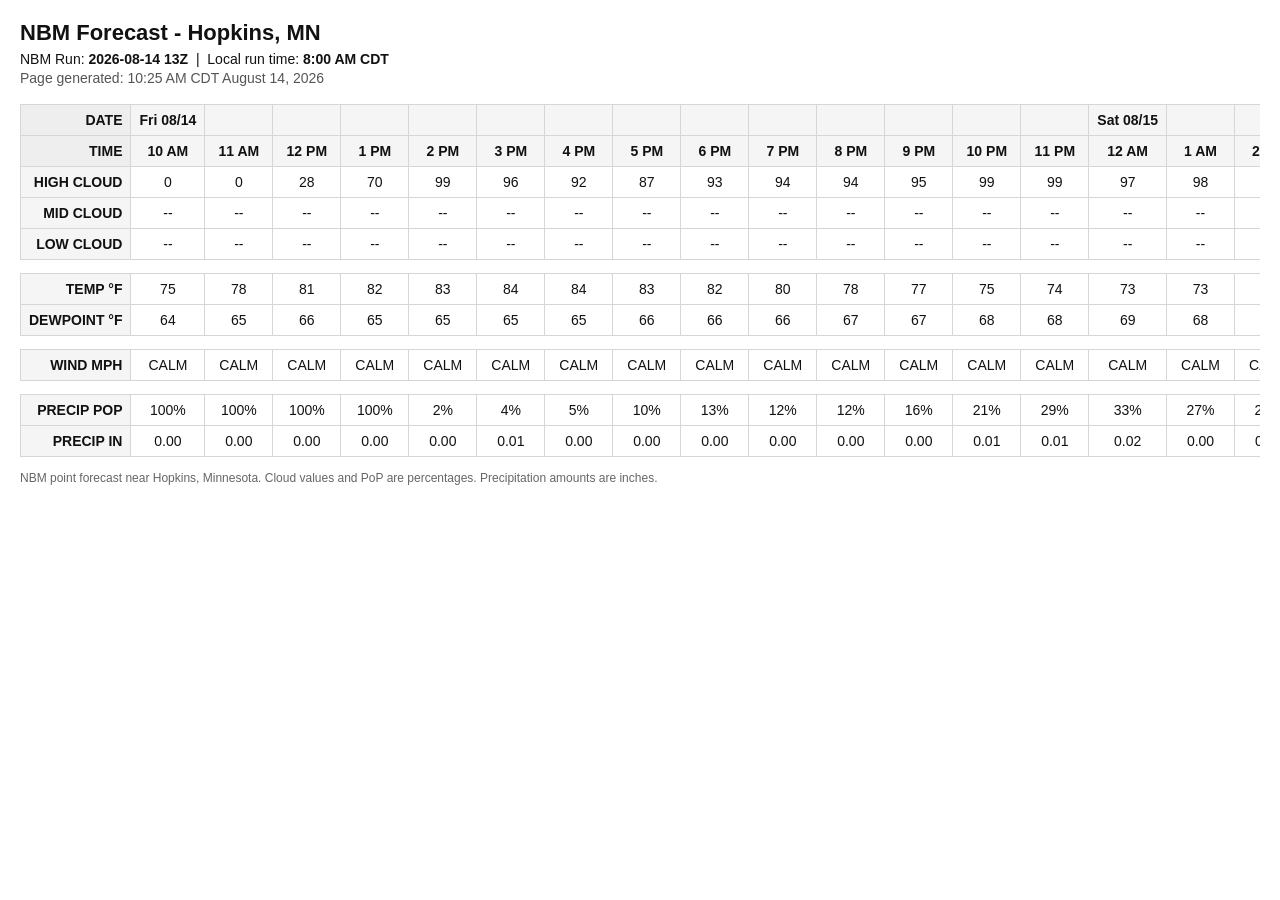
==== nbm.html @ c84f1cf1 "Update NBM 2026-08-14 13Z" ====
<!DOCTYPE html>
<html lang="en">

<head>

<meta charset="UTF-8">

<meta
    name="viewport"
    content="width=device-width, initial-scale=1.0"
>

<title>NBM Forecast - Hopkins MN</title>

<style>

* {
    box-sizing: border-box;
}

body {
    margin: 0;
    padding: 20px;

    background: #ffffff;
    color: #111111;

    font-family:
        Arial,
        Helvetica,
        sans-serif;

    font-size: 14px;
}

h1 {
    margin: 0 0 5px 0;
    font-size: 22px;
}

.subtitle {
    margin-bottom: 3px;
}

.updated {
    margin-bottom: 18px;
    color: #555555;
}

.table-wrap {
    width: 100%;
    overflow-x: auto;
    -webkit-overflow-scrolling: touch;
}

table {
    border-collapse: collapse;
    white-space: nowrap;
    font-size: 14px;
}

th,
td {
    min-width: 68px;
    height: 31px;

    padding: 5px 8px;

    text-align: center;
    vertical-align: middle;

    border: 1px solid #d6d6d6;
}

th {
    position: sticky;
    left: 0;

    min-width: 110px;

    text-align: right;

    background: #f5f5f5;

    font-weight: 600;

    z-index: 2;
}

.header-label {
    background: #eeeeee;
}

.date-cell {
    font-weight: 600;
    background: #f5f5f5;
}

.time-cell {
    font-weight: 600;
    background: #f5f5f5;
}

.spacer td,
.spacer th {
    height: 14px;

    padding: 0;

    border-left: none;
    border-right: none;
    border-top: none;
    border-bottom: none;

    background: white;
}

.units {
    color: #666666;
    font-size: 12px;
}

.note {
    margin-top: 14px;

    color: #666666;
    font-size: 12px;
}

</style>

</head>

<body>

<h1>NBM Forecast - Hopkins, MN</h1>

<div class="subtitle">
    NBM Run:
    <strong>
        2026-08-14 13Z
    </strong>
    &nbsp;|&nbsp;
    Local run time:
    <strong>
        8:00 AM CDT
    </strong>
</div>

<div class="updated">
    Page generated:
    10:25 AM CDT August 14, 2026
</div>

<div class="table-wrap">

<table>

<tr>
    <th class="header-label">DATE</th>
    <td class="date-cell">Fri 08/14</td><td class="date-cell"></td><td class="date-cell"></td><td class="date-cell"></td><td class="date-cell"></td><td class="date-cell"></td><td class="date-cell"></td><td class="date-cell"></td><td class="date-cell"></td><td class="date-cell"></td><td class="date-cell"></td><td class="date-cell"></td><td class="date-cell"></td><td class="date-cell"></td><td class="date-cell">Sat 08/15</td><td class="date-cell"></td><td class="date-cell"></td>
</tr>

<tr>
    <th class="header-label">TIME</th>
    <td class="time-cell">10 AM</td><td class="time-cell">11 AM</td><td class="time-cell">12 PM</td><td class="time-cell">1 PM</td><td class="time-cell">2 PM</td><td class="time-cell">3 PM</td><td class="time-cell">4 PM</td><td class="time-cell">5 PM</td><td class="time-cell">6 PM</td><td class="time-cell">7 PM</td><td class="time-cell">8 PM</td><td class="time-cell">9 PM</td><td class="time-cell">10 PM</td><td class="time-cell">11 PM</td><td class="time-cell">12 AM</td><td class="time-cell">1 AM</td><td class="time-cell">2 AM</td>
</tr>


        <tr class="">
            <th>HIGH CLOUD</th>
            <td class="">0</td><td class="">0</td><td class="">28</td><td class="">70</td><td class="">99</td><td class="">96</td><td class="">92</td><td class="">87</td><td class="">93</td><td class="">94</td><td class="">94</td><td class="">95</td><td class="">99</td><td class="">99</td><td class="">97</td><td class="">98</td><td class="">81</td>
        </tr>
        

        <tr class="">
            <th>MID CLOUD</th>
            <td class="">--</td><td class="">--</td><td class="">--</td><td class="">--</td><td class="">--</td><td class="">--</td><td class="">--</td><td class="">--</td><td class="">--</td><td class="">--</td><td class="">--</td><td class="">--</td><td class="">--</td><td class="">--</td><td class="">--</td><td class="">--</td><td class="">--</td>
        </tr>
        

        <tr class="">
            <th>LOW CLOUD</th>
            <td class="">--</td><td class="">--</td><td class="">--</td><td class="">--</td><td class="">--</td><td class="">--</td><td class="">--</td><td class="">--</td><td class="">--</td><td class="">--</td><td class="">--</td><td class="">--</td><td class="">--</td><td class="">--</td><td class="">--</td><td class="">--</td><td class="">--</td>
        </tr>
        

<tr class="spacer">
    <th></th>
    <td></td><td></td><td></td><td></td><td></td><td></td><td></td><td></td><td></td><td></td><td></td><td></td><td></td><td></td><td></td><td></td><td></td>
</tr>


        <tr class="">
            <th>TEMP °F</th>
            <td class="">75</td><td class="">78</td><td class="">81</td><td class="">82</td><td class="">83</td><td class="">84</td><td class="">84</td><td class="">83</td><td class="">82</td><td class="">80</td><td class="">78</td><td class="">77</td><td class="">75</td><td class="">74</td><td class="">73</td><td class="">73</td><td class="">72</td>
        </tr>
        

        <tr class="">
            <th>DEWPOINT °F</th>
            <td class="">64</td><td class="">65</td><td class="">66</td><td class="">65</td><td class="">65</td><td class="">65</td><td class="">65</td><td class="">66</td><td class="">66</td><td class="">66</td><td class="">67</td><td class="">67</td><td class="">68</td><td class="">68</td><td class="">69</td><td class="">68</td><td class="">68</td>
        </tr>
        

<tr class="spacer">
    <th></th>
    <td></td><td></td><td></td><td></td><td></td><td></td><td></td><td></td><td></td><td></td><td></td><td></td><td></td><td></td><td></td><td></td><td></td>
</tr>


        <tr class="">
            <th>WIND MPH</th>
            <td class="">CALM</td><td class="">CALM</td><td class="">CALM</td><td class="">CALM</td><td class="">CALM</td><td class="">CALM</td><td class="">CALM</td><td class="">CALM</td><td class="">CALM</td><td class="">CALM</td><td class="">CALM</td><td class="">CALM</td><td class="">CALM</td><td class="">CALM</td><td class="">CALM</td><td class="">CALM</td><td class="">CALM</td>
        </tr>
        

<tr class="spacer">
    <th></th>
    <td></td><td></td><td></td><td></td><td></td><td></td><td></td><td></td><td></td><td></td><td></td><td></td><td></td><td></td><td></td><td></td><td></td>
</tr>


        <tr class="">
            <th>PRECIP POP</th>
            <td class="">100%</td><td class="">100%</td><td class="">100%</td><td class="">100%</td><td class="">2%</td><td class="">4%</td><td class="">5%</td><td class="">10%</td><td class="">13%</td><td class="">12%</td><td class="">12%</td><td class="">16%</td><td class="">21%</td><td class="">29%</td><td class="">33%</td><td class="">27%</td><td class="">24%</td>
        </tr>
        

        <tr class="">
            <th>PRECIP IN</th>
            <td class="">0.00</td><td class="">0.00</td><td class="">0.00</td><td class="">0.00</td><td class="">0.00</td><td class="">0.01</td><td class="">0.00</td><td class="">0.00</td><td class="">0.00</td><td class="">0.00</td><td class="">0.00</td><td class="">0.00</td><td class="">0.01</td><td class="">0.01</td><td class="">0.02</td><td class="">0.00</td><td class="">0.00</td>
        </tr>
        

</table>

</div>

<div class="note">
    NBM point forecast near Hopkins, Minnesota.
    Cloud values and PoP are percentages.
    Precipitation amounts are inches.
</div>

</body>

</html>
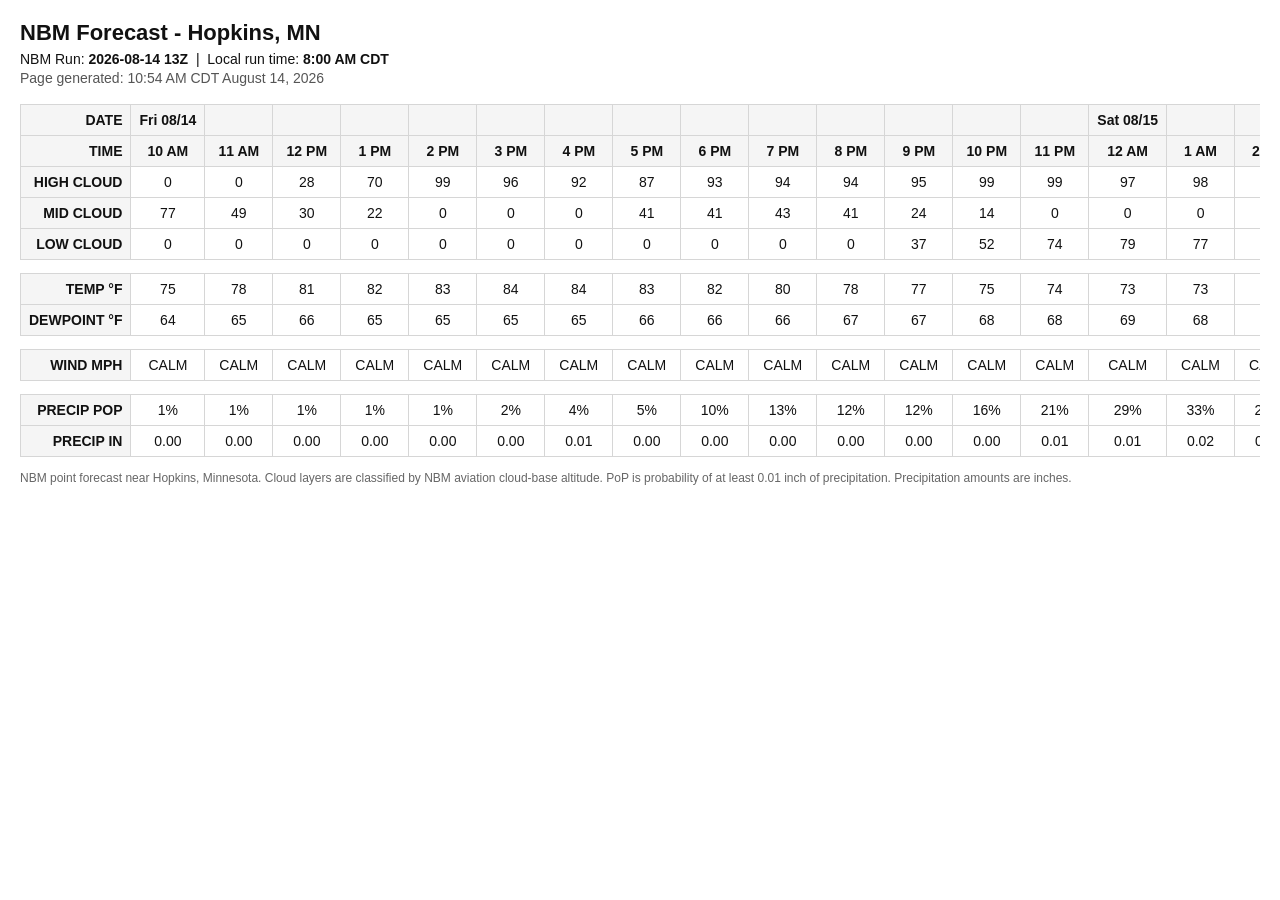
==== commit f128b990: "Update NBM 2026-08-14 13Z" ====
--- a/nbm.html
+++ b/nbm.html
@@ -1,4 +1,5 @@
 <!DOCTYPE html>
+
 <html lang="en">
 
 <head>
@@ -10,7 +11,9 @@
     content="width=device-width, initial-scale=1.0"
 >
 
-<title>NBM Forecast - Hopkins MN</title>
+<title>
+NBM Forecast - Hopkins MN
+</title>
 
 <style>
 
@@ -34,7 +37,12 @@
 }
 
 h1 {
-    margin: 0 0 5px 0;
+    margin:
+        0
+        0
+        5px
+        0;
+
     font-size: 22px;
 }
 
@@ -50,55 +58,62 @@
 .table-wrap {
     width: 100%;
     overflow-x: auto;
-    -webkit-overflow-scrolling: touch;
+
+    -webkit-overflow-scrolling:
+        touch;
 }
 
 table {
     border-collapse: collapse;
+
     white-space: nowrap;
+
     font-size: 14px;
 }
 
 th,
 td {
     min-width: 68px;
+
     height: 31px;
 
-    padding: 5px 8px;
+    padding:
+        5px
+        8px;
 
     text-align: center;
-    vertical-align: middle;
-
-    border: 1px solid #d6d6d6;
+
+    vertical-align:
+        middle;
+
+    border:
+        1px solid
+        #d6d6d6;
 }
 
 th {
     position: sticky;
+
     left: 0;
 
     min-width: 110px;
 
     text-align: right;
 
-    background: #f5f5f5;
+    background:
+        #f5f5f5;
 
     font-weight: 600;
 
     z-index: 2;
 }
 
-.header-label {
-    background: #eeeeee;
-}
-
-.date-cell {
-    font-weight: 600;
-    background: #f5f5f5;
-}
-
+.date-cell,
 .time-cell {
     font-weight: 600;
-    background: #f5f5f5;
+
+    background:
+        #f5f5f5;
 }
 
 .spacer td,
@@ -107,23 +122,18 @@
 
     padding: 0;
 
-    border-left: none;
-    border-right: none;
-    border-top: none;
-    border-bottom: none;
-
-    background: white;
-}
-
-.units {
-    color: #666666;
-    font-size: 12px;
+    border: none;
+
+    background:
+        #ffffff;
 }
 
 .note {
     margin-top: 14px;
 
-    color: #666666;
+    color:
+        #666666;
+
     font-size: 12px;
 }
 
@@ -133,23 +143,34 @@
 
 <body>
 
-<h1>NBM Forecast - Hopkins, MN</h1>
+<h1>
+NBM Forecast - Hopkins, MN
+</h1>
 
 <div class="subtitle">
-    NBM Run:
-    <strong>
-        2026-08-14 13Z
-    </strong>
-    &nbsp;|&nbsp;
-    Local run time:
-    <strong>
-        8:00 AM CDT
-    </strong>
+
+NBM Run:
+
+<strong>
+2026-08-14 13Z
+</strong>
+
+&nbsp;|&nbsp;
+
+Local run time:
+
+<strong>
+8:00 AM CDT
+</strong>
+
 </div>
 
 <div class="updated">
-    Page generated:
-    10:25 AM CDT August 14, 2026
+
+Page generated:
+
+10:54 AM CDT August 14, 2026
+
 </div>
 
 <div class="table-wrap">
@@ -157,90 +178,118 @@
 <table>
 
 <tr>
-    <th class="header-label">DATE</th>
-    <td class="date-cell">Fri 08/14</td><td class="date-cell"></td><td class="date-cell"></td><td class="date-cell"></td><td class="date-cell"></td><td class="date-cell"></td><td class="date-cell"></td><td class="date-cell"></td><td class="date-cell"></td><td class="date-cell"></td><td class="date-cell"></td><td class="date-cell"></td><td class="date-cell"></td><td class="date-cell"></td><td class="date-cell">Sat 08/15</td><td class="date-cell"></td><td class="date-cell"></td>
-</tr>
-
-<tr>
-    <th class="header-label">TIME</th>
-    <td class="time-cell">10 AM</td><td class="time-cell">11 AM</td><td class="time-cell">12 PM</td><td class="time-cell">1 PM</td><td class="time-cell">2 PM</td><td class="time-cell">3 PM</td><td class="time-cell">4 PM</td><td class="time-cell">5 PM</td><td class="time-cell">6 PM</td><td class="time-cell">7 PM</td><td class="time-cell">8 PM</td><td class="time-cell">9 PM</td><td class="time-cell">10 PM</td><td class="time-cell">11 PM</td><td class="time-cell">12 AM</td><td class="time-cell">1 AM</td><td class="time-cell">2 AM</td>
-</tr>
-
-
-        <tr class="">
-            <th>HIGH CLOUD</th>
-            <td class="">0</td><td class="">0</td><td class="">28</td><td class="">70</td><td class="">99</td><td class="">96</td><td class="">92</td><td class="">87</td><td class="">93</td><td class="">94</td><td class="">94</td><td class="">95</td><td class="">99</td><td class="">99</td><td class="">97</td><td class="">98</td><td class="">81</td>
-        </tr>
-        
-
-        <tr class="">
-            <th>MID CLOUD</th>
-            <td class="">--</td><td class="">--</td><td class="">--</td><td class="">--</td><td class="">--</td><td class="">--</td><td class="">--</td><td class="">--</td><td class="">--</td><td class="">--</td><td class="">--</td><td class="">--</td><td class="">--</td><td class="">--</td><td class="">--</td><td class="">--</td><td class="">--</td>
-        </tr>
-        
-
-        <tr class="">
-            <th>LOW CLOUD</th>
-            <td class="">--</td><td class="">--</td><td class="">--</td><td class="">--</td><td class="">--</td><td class="">--</td><td class="">--</td><td class="">--</td><td class="">--</td><td class="">--</td><td class="">--</td><td class="">--</td><td class="">--</td><td class="">--</td><td class="">--</td><td class="">--</td><td class="">--</td>
-        </tr>
-        
+
+<th>
+DATE
+</th>
+
+<td class="date-cell">Fri 08/14</td><td class="date-cell"></td><td class="date-cell"></td><td class="date-cell"></td><td class="date-cell"></td><td class="date-cell"></td><td class="date-cell"></td><td class="date-cell"></td><td class="date-cell"></td><td class="date-cell"></td><td class="date-cell"></td><td class="date-cell"></td><td class="date-cell"></td><td class="date-cell"></td><td class="date-cell">Sat 08/15</td><td class="date-cell"></td><td class="date-cell"></td>
+
+</tr>
+
+<tr>
+
+<th>
+TIME
+</th>
+
+<td class="time-cell">10 AM</td><td class="time-cell">11 AM</td><td class="time-cell">12 PM</td><td class="time-cell">1 PM</td><td class="time-cell">2 PM</td><td class="time-cell">3 PM</td><td class="time-cell">4 PM</td><td class="time-cell">5 PM</td><td class="time-cell">6 PM</td><td class="time-cell">7 PM</td><td class="time-cell">8 PM</td><td class="time-cell">9 PM</td><td class="time-cell">10 PM</td><td class="time-cell">11 PM</td><td class="time-cell">12 AM</td><td class="time-cell">1 AM</td><td class="time-cell">2 AM</td>
+
+</tr>
+
+
+<tr>
+    <th>HIGH CLOUD</th>
+    <td class="">0</td><td class="">0</td><td class="">28</td><td class="">70</td><td class="">99</td><td class="">96</td><td class="">92</td><td class="">87</td><td class="">93</td><td class="">94</td><td class="">94</td><td class="">95</td><td class="">99</td><td class="">99</td><td class="">97</td><td class="">98</td><td class="">81</td>
+</tr>
+
+
+
+<tr>
+    <th>MID CLOUD</th>
+    <td class="">77</td><td class="">49</td><td class="">30</td><td class="">22</td><td class="">0</td><td class="">0</td><td class="">0</td><td class="">41</td><td class="">41</td><td class="">43</td><td class="">41</td><td class="">24</td><td class="">14</td><td class="">0</td><td class="">0</td><td class="">0</td><td class="">0</td>
+</tr>
+
+
+
+<tr>
+    <th>LOW CLOUD</th>
+    <td class="">0</td><td class="">0</td><td class="">0</td><td class="">0</td><td class="">0</td><td class="">0</td><td class="">0</td><td class="">0</td><td class="">0</td><td class="">0</td><td class="">0</td><td class="">37</td><td class="">52</td><td class="">74</td><td class="">79</td><td class="">77</td><td class="">97</td>
+</tr>
+
 
 <tr class="spacer">
-    <th></th>
-    <td></td><td></td><td></td><td></td><td></td><td></td><td></td><td></td><td></td><td></td><td></td><td></td><td></td><td></td><td></td><td></td><td></td>
-</tr>
-
-
-        <tr class="">
-            <th>TEMP °F</th>
-            <td class="">75</td><td class="">78</td><td class="">81</td><td class="">82</td><td class="">83</td><td class="">84</td><td class="">84</td><td class="">83</td><td class="">82</td><td class="">80</td><td class="">78</td><td class="">77</td><td class="">75</td><td class="">74</td><td class="">73</td><td class="">73</td><td class="">72</td>
-        </tr>
-        
-
-        <tr class="">
-            <th>DEWPOINT °F</th>
-            <td class="">64</td><td class="">65</td><td class="">66</td><td class="">65</td><td class="">65</td><td class="">65</td><td class="">65</td><td class="">66</td><td class="">66</td><td class="">66</td><td class="">67</td><td class="">67</td><td class="">68</td><td class="">68</td><td class="">69</td><td class="">68</td><td class="">68</td>
-        </tr>
-        
+
+<th></th>
+
+<td></td><td></td><td></td><td></td><td></td><td></td><td></td><td></td><td></td><td></td><td></td><td></td><td></td><td></td><td></td><td></td><td></td>
+
+</tr>
+
+
+<tr>
+    <th>TEMP °F</th>
+    <td class="">75</td><td class="">78</td><td class="">81</td><td class="">82</td><td class="">83</td><td class="">84</td><td class="">84</td><td class="">83</td><td class="">82</td><td class="">80</td><td class="">78</td><td class="">77</td><td class="">75</td><td class="">74</td><td class="">73</td><td class="">73</td><td class="">72</td>
+</tr>
+
+
+
+<tr>
+    <th>DEWPOINT °F</th>
+    <td class="">64</td><td class="">65</td><td class="">66</td><td class="">65</td><td class="">65</td><td class="">65</td><td class="">65</td><td class="">66</td><td class="">66</td><td class="">66</td><td class="">67</td><td class="">67</td><td class="">68</td><td class="">68</td><td class="">69</td><td class="">68</td><td class="">68</td>
+</tr>
+
 
 <tr class="spacer">
-    <th></th>
-    <td></td><td></td><td></td><td></td><td></td><td></td><td></td><td></td><td></td><td></td><td></td><td></td><td></td><td></td><td></td><td></td><td></td>
-</tr>
-
-
-        <tr class="">
-            <th>WIND MPH</th>
-            <td class="">CALM</td><td class="">CALM</td><td class="">CALM</td><td class="">CALM</td><td class="">CALM</td><td class="">CALM</td><td class="">CALM</td><td class="">CALM</td><td class="">CALM</td><td class="">CALM</td><td class="">CALM</td><td class="">CALM</td><td class="">CALM</td><td class="">CALM</td><td class="">CALM</td><td class="">CALM</td><td class="">CALM</td>
-        </tr>
-        
+
+<th></th>
+
+<td></td><td></td><td></td><td></td><td></td><td></td><td></td><td></td><td></td><td></td><td></td><td></td><td></td><td></td><td></td><td></td><td></td>
+
+</tr>
+
+
+<tr>
+    <th>WIND MPH</th>
+    <td class="">CALM</td><td class="">CALM</td><td class="">CALM</td><td class="">CALM</td><td class="">CALM</td><td class="">CALM</td><td class="">CALM</td><td class="">CALM</td><td class="">CALM</td><td class="">CALM</td><td class="">CALM</td><td class="">CALM</td><td class="">CALM</td><td class="">CALM</td><td class="">CALM</td><td class="">CALM</td><td class="">CALM</td>
+</tr>
+
 
 <tr class="spacer">
-    <th></th>
-    <td></td><td></td><td></td><td></td><td></td><td></td><td></td><td></td><td></td><td></td><td></td><td></td><td></td><td></td><td></td><td></td><td></td>
-</tr>
-
-
-        <tr class="">
-            <th>PRECIP POP</th>
-            <td class="">100%</td><td class="">100%</td><td class="">100%</td><td class="">100%</td><td class="">2%</td><td class="">4%</td><td class="">5%</td><td class="">10%</td><td class="">13%</td><td class="">12%</td><td class="">12%</td><td class="">16%</td><td class="">21%</td><td class="">29%</td><td class="">33%</td><td class="">27%</td><td class="">24%</td>
-        </tr>
-        
-
-        <tr class="">
-            <th>PRECIP IN</th>
-            <td class="">0.00</td><td class="">0.00</td><td class="">0.00</td><td class="">0.00</td><td class="">0.00</td><td class="">0.01</td><td class="">0.00</td><td class="">0.00</td><td class="">0.00</td><td class="">0.00</td><td class="">0.00</td><td class="">0.00</td><td class="">0.01</td><td class="">0.01</td><td class="">0.02</td><td class="">0.00</td><td class="">0.00</td>
-        </tr>
-        
+
+<th></th>
+
+<td></td><td></td><td></td><td></td><td></td><td></td><td></td><td></td><td></td><td></td><td></td><td></td><td></td><td></td><td></td><td></td><td></td>
+
+</tr>
+
+
+<tr>
+    <th>PRECIP POP</th>
+    <td class="">1%</td><td class="">1%</td><td class="">1%</td><td class="">1%</td><td class="">1%</td><td class="">2%</td><td class="">4%</td><td class="">5%</td><td class="">10%</td><td class="">13%</td><td class="">12%</td><td class="">12%</td><td class="">16%</td><td class="">21%</td><td class="">29%</td><td class="">33%</td><td class="">27%</td>
+</tr>
+
+
+
+<tr>
+    <th>PRECIP IN</th>
+    <td class="">0.00</td><td class="">0.00</td><td class="">0.00</td><td class="">0.00</td><td class="">0.00</td><td class="">0.00</td><td class="">0.01</td><td class="">0.00</td><td class="">0.00</td><td class="">0.00</td><td class="">0.00</td><td class="">0.00</td><td class="">0.00</td><td class="">0.01</td><td class="">0.01</td><td class="">0.02</td><td class="">0.00</td>
+</tr>
+
 
 </table>
 
 </div>
 
 <div class="note">
-    NBM point forecast near Hopkins, Minnesota.
-    Cloud values and PoP are percentages.
-    Precipitation amounts are inches.
+
+NBM point forecast near Hopkins, Minnesota.
+Cloud layers are classified by NBM aviation
+cloud-base altitude.
+PoP is probability of at least 0.01 inch
+of precipitation.
+Precipitation amounts are inches.
+
 </div>
 
 </body>
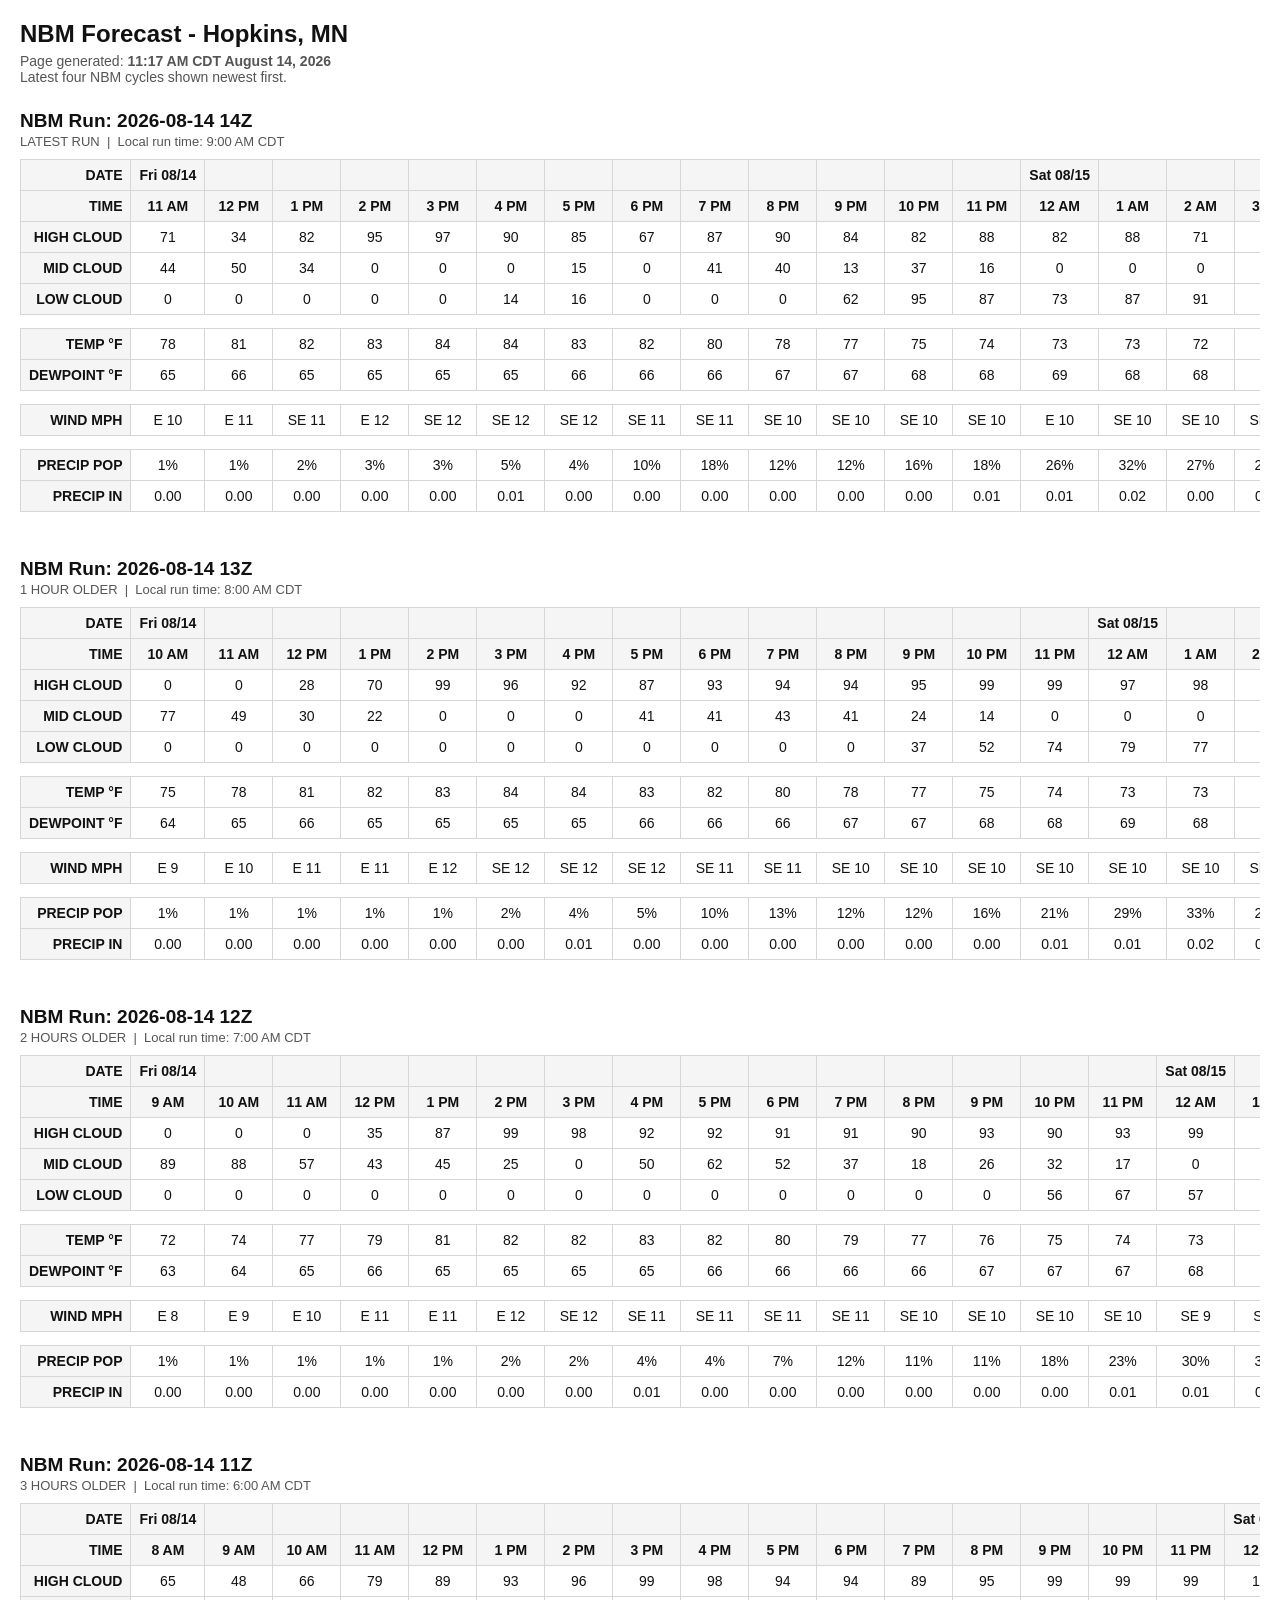
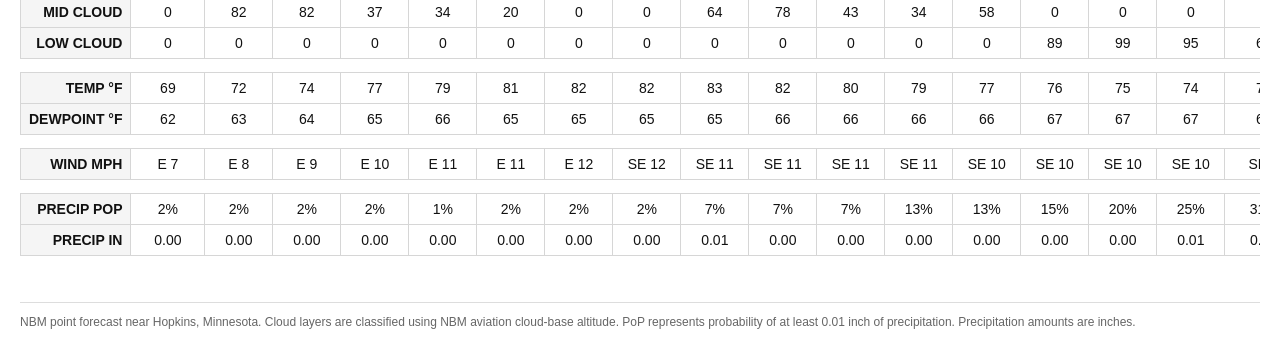
==== commit b3b3492f: "Update NBM 2026-08-14 14Z" ====
--- a/nbm.html
+++ b/nbm.html
@@ -7,8 +7,8 @@
 <meta charset="UTF-8">
 
 <meta
-    name="viewport"
-    content="width=device-width, initial-scale=1.0"
+name="viewport"
+content="width=device-width, initial-scale=1.0"
 >
 
 <title>
@@ -37,22 +37,30 @@
 }
 
 h1 {
-    margin:
-        0
-        0
-        5px
-        0;
-
-    font-size: 22px;
-}
-
-.subtitle {
-    margin-bottom: 3px;
-}
-
-.updated {
-    margin-bottom: 18px;
+    margin: 0 0 5px 0;
+    font-size: 24px;
+}
+
+.page-info {
+    margin-bottom: 25px;
     color: #555555;
+}
+
+.run-section {
+    margin-bottom: 46px;
+}
+
+.run-title {
+    font-size: 19px;
+    font-weight: bold;
+}
+
+.run-subtitle {
+    margin-top: 2px;
+    margin-bottom: 10px;
+
+    color: #555555;
+    font-size: 13px;
 }
 
 .table-wrap {
@@ -74,17 +82,12 @@
 th,
 td {
     min-width: 68px;
-
     height: 31px;
 
-    padding:
-        5px
-        8px;
+    padding: 5px 8px;
 
     text-align: center;
-
-    vertical-align:
-        middle;
+    vertical-align: middle;
 
     border:
         1px solid
@@ -93,15 +96,13 @@
 
 th {
     position: sticky;
-
     left: 0;
 
     min-width: 110px;
 
     text-align: right;
 
-    background:
-        #f5f5f5;
+    background: #f5f5f5;
 
     font-weight: 600;
 
@@ -112,8 +113,7 @@
 .time-cell {
     font-weight: 600;
 
-    background:
-        #f5f5f5;
+    background: #f5f5f5;
 }
 
 .spacer td,
@@ -124,17 +124,18 @@
 
     border: none;
 
-    background:
-        #ffffff;
+    background: #ffffff;
 }
 
 .note {
-    margin-top: 14px;
-
-    color:
-        #666666;
-
+    color: #666666;
     font-size: 12px;
+
+    border-top:
+        1px solid
+        #dddddd;
+
+    padding-top: 12px;
 }
 
 </style>
@@ -147,30 +148,131 @@
 NBM Forecast - Hopkins, MN
 </h1>
 
-<div class="subtitle">
-
-NBM Run:
-
+<div class="page-info">
+
+Page generated:
 <strong>
-2026-08-14 13Z
+11:17 AM CDT August 14, 2026
 </strong>
 
+<br>
+
+Latest four NBM cycles shown newest first.
+
+</div>
+
+
+<section class="run-section">
+
+<div class="run-title">
+NBM Run: 2026-08-14 14Z
+</div>
+
+<div class="run-subtitle">
+LATEST RUN
 &nbsp;|&nbsp;
-
 Local run time:
-
-<strong>
+9:00 AM CDT
+</div>
+
+<div class="table-wrap">
+
+<table>
+
+<tr>
+<th>DATE</th>
+<td class="date-cell">Fri 08/14</td><td class="date-cell"></td><td class="date-cell"></td><td class="date-cell"></td><td class="date-cell"></td><td class="date-cell"></td><td class="date-cell"></td><td class="date-cell"></td><td class="date-cell"></td><td class="date-cell"></td><td class="date-cell"></td><td class="date-cell"></td><td class="date-cell"></td><td class="date-cell">Sat 08/15</td><td class="date-cell"></td><td class="date-cell"></td><td class="date-cell"></td>
+</tr>
+
+<tr>
+<th>TIME</th>
+<td class="time-cell">11 AM</td><td class="time-cell">12 PM</td><td class="time-cell">1 PM</td><td class="time-cell">2 PM</td><td class="time-cell">3 PM</td><td class="time-cell">4 PM</td><td class="time-cell">5 PM</td><td class="time-cell">6 PM</td><td class="time-cell">7 PM</td><td class="time-cell">8 PM</td><td class="time-cell">9 PM</td><td class="time-cell">10 PM</td><td class="time-cell">11 PM</td><td class="time-cell">12 AM</td><td class="time-cell">1 AM</td><td class="time-cell">2 AM</td><td class="time-cell">3 AM</td>
+</tr>
+
+
+<tr>
+    <th>HIGH CLOUD</th>
+    <td class="">71</td><td class="">34</td><td class="">82</td><td class="">95</td><td class="">97</td><td class="">90</td><td class="">85</td><td class="">67</td><td class="">87</td><td class="">90</td><td class="">84</td><td class="">82</td><td class="">88</td><td class="">82</td><td class="">88</td><td class="">71</td><td class="">45</td>
+</tr>
+
+
+<tr>
+    <th>MID CLOUD</th>
+    <td class="">44</td><td class="">50</td><td class="">34</td><td class="">0</td><td class="">0</td><td class="">0</td><td class="">15</td><td class="">0</td><td class="">41</td><td class="">40</td><td class="">13</td><td class="">37</td><td class="">16</td><td class="">0</td><td class="">0</td><td class="">0</td><td class="">0</td>
+</tr>
+
+
+<tr>
+    <th>LOW CLOUD</th>
+    <td class="">0</td><td class="">0</td><td class="">0</td><td class="">0</td><td class="">0</td><td class="">14</td><td class="">16</td><td class="">0</td><td class="">0</td><td class="">0</td><td class="">62</td><td class="">95</td><td class="">87</td><td class="">73</td><td class="">87</td><td class="">91</td><td class="">99</td>
+</tr>
+
+
+<tr class="spacer">
+<th></th>
+<td></td><td></td><td></td><td></td><td></td><td></td><td></td><td></td><td></td><td></td><td></td><td></td><td></td><td></td><td></td><td></td><td></td>
+</tr>
+
+
+<tr>
+    <th>TEMP °F</th>
+    <td class="">78</td><td class="">81</td><td class="">82</td><td class="">83</td><td class="">84</td><td class="">84</td><td class="">83</td><td class="">82</td><td class="">80</td><td class="">78</td><td class="">77</td><td class="">75</td><td class="">74</td><td class="">73</td><td class="">73</td><td class="">72</td><td class="">71</td>
+</tr>
+
+
+<tr>
+    <th>DEWPOINT °F</th>
+    <td class="">65</td><td class="">66</td><td class="">65</td><td class="">65</td><td class="">65</td><td class="">65</td><td class="">66</td><td class="">66</td><td class="">66</td><td class="">67</td><td class="">67</td><td class="">68</td><td class="">68</td><td class="">69</td><td class="">68</td><td class="">68</td><td class="">68</td>
+</tr>
+
+
+<tr class="spacer">
+<th></th>
+<td></td><td></td><td></td><td></td><td></td><td></td><td></td><td></td><td></td><td></td><td></td><td></td><td></td><td></td><td></td><td></td><td></td>
+</tr>
+
+
+<tr>
+    <th>WIND MPH</th>
+    <td class="">E 10</td><td class="">E 11</td><td class="">SE 11</td><td class="">E 12</td><td class="">SE 12</td><td class="">SE 12</td><td class="">SE 12</td><td class="">SE 11</td><td class="">SE 11</td><td class="">SE 10</td><td class="">SE 10</td><td class="">SE 10</td><td class="">SE 10</td><td class="">E 10</td><td class="">SE 10</td><td class="">SE 10</td><td class="">SE 11</td>
+</tr>
+
+
+<tr class="spacer">
+<th></th>
+<td></td><td></td><td></td><td></td><td></td><td></td><td></td><td></td><td></td><td></td><td></td><td></td><td></td><td></td><td></td><td></td><td></td>
+</tr>
+
+
+<tr>
+    <th>PRECIP POP</th>
+    <td class="">1%</td><td class="">1%</td><td class="">2%</td><td class="">3%</td><td class="">3%</td><td class="">5%</td><td class="">4%</td><td class="">10%</td><td class="">18%</td><td class="">12%</td><td class="">12%</td><td class="">16%</td><td class="">18%</td><td class="">26%</td><td class="">32%</td><td class="">27%</td><td class="">24%</td>
+</tr>
+
+
+<tr>
+    <th>PRECIP IN</th>
+    <td class="">0.00</td><td class="">0.00</td><td class="">0.00</td><td class="">0.00</td><td class="">0.00</td><td class="">0.01</td><td class="">0.00</td><td class="">0.00</td><td class="">0.00</td><td class="">0.00</td><td class="">0.00</td><td class="">0.00</td><td class="">0.01</td><td class="">0.01</td><td class="">0.02</td><td class="">0.00</td><td class="">0.00</td>
+</tr>
+
+
+</table>
+
+</div>
+
+</section>
+
+<section class="run-section">
+
+<div class="run-title">
+NBM Run: 2026-08-14 13Z
+</div>
+
+<div class="run-subtitle">
+1 HOUR OLDER
+&nbsp;|&nbsp;
+Local run time:
 8:00 AM CDT
-</strong>
-
-</div>
-
-<div class="updated">
-
-Page generated:
-
-10:54 AM CDT August 14, 2026
-
 </div>
 
 <div class="table-wrap">
@@ -178,23 +280,13 @@
 <table>
 
 <tr>
-
-<th>
-DATE
-</th>
-
+<th>DATE</th>
 <td class="date-cell">Fri 08/14</td><td class="date-cell"></td><td class="date-cell"></td><td class="date-cell"></td><td class="date-cell"></td><td class="date-cell"></td><td class="date-cell"></td><td class="date-cell"></td><td class="date-cell"></td><td class="date-cell"></td><td class="date-cell"></td><td class="date-cell"></td><td class="date-cell"></td><td class="date-cell"></td><td class="date-cell">Sat 08/15</td><td class="date-cell"></td><td class="date-cell"></td>
-
-</tr>
-
-<tr>
-
-<th>
-TIME
-</th>
-
+</tr>
+
+<tr>
+<th>TIME</th>
 <td class="time-cell">10 AM</td><td class="time-cell">11 AM</td><td class="time-cell">12 PM</td><td class="time-cell">1 PM</td><td class="time-cell">2 PM</td><td class="time-cell">3 PM</td><td class="time-cell">4 PM</td><td class="time-cell">5 PM</td><td class="time-cell">6 PM</td><td class="time-cell">7 PM</td><td class="time-cell">8 PM</td><td class="time-cell">9 PM</td><td class="time-cell">10 PM</td><td class="time-cell">11 PM</td><td class="time-cell">12 AM</td><td class="time-cell">1 AM</td><td class="time-cell">2 AM</td>
-
 </tr>
 
 
@@ -204,14 +296,12 @@
 </tr>
 
 
-
 <tr>
     <th>MID CLOUD</th>
     <td class="">77</td><td class="">49</td><td class="">30</td><td class="">22</td><td class="">0</td><td class="">0</td><td class="">0</td><td class="">41</td><td class="">41</td><td class="">43</td><td class="">41</td><td class="">24</td><td class="">14</td><td class="">0</td><td class="">0</td><td class="">0</td><td class="">0</td>
 </tr>
 
 
-
 <tr>
     <th>LOW CLOUD</th>
     <td class="">0</td><td class="">0</td><td class="">0</td><td class="">0</td><td class="">0</td><td class="">0</td><td class="">0</td><td class="">0</td><td class="">0</td><td class="">0</td><td class="">0</td><td class="">37</td><td class="">52</td><td class="">74</td><td class="">79</td><td class="">77</td><td class="">97</td>
@@ -219,11 +309,8 @@
 
 
 <tr class="spacer">
-
-<th></th>
-
-<td></td><td></td><td></td><td></td><td></td><td></td><td></td><td></td><td></td><td></td><td></td><td></td><td></td><td></td><td></td><td></td><td></td>
-
+<th></th>
+<td></td><td></td><td></td><td></td><td></td><td></td><td></td><td></td><td></td><td></td><td></td><td></td><td></td><td></td><td></td><td></td><td></td>
 </tr>
 
 
@@ -233,7 +320,6 @@
 </tr>
 
 
-
 <tr>
     <th>DEWPOINT °F</th>
     <td class="">64</td><td class="">65</td><td class="">66</td><td class="">65</td><td class="">65</td><td class="">65</td><td class="">65</td><td class="">66</td><td class="">66</td><td class="">66</td><td class="">67</td><td class="">67</td><td class="">68</td><td class="">68</td><td class="">69</td><td class="">68</td><td class="">68</td>
@@ -241,26 +327,20 @@
 
 
 <tr class="spacer">
-
-<th></th>
-
-<td></td><td></td><td></td><td></td><td></td><td></td><td></td><td></td><td></td><td></td><td></td><td></td><td></td><td></td><td></td><td></td><td></td>
-
+<th></th>
+<td></td><td></td><td></td><td></td><td></td><td></td><td></td><td></td><td></td><td></td><td></td><td></td><td></td><td></td><td></td><td></td><td></td>
 </tr>
 
 
 <tr>
     <th>WIND MPH</th>
-    <td class="">CALM</td><td class="">CALM</td><td class="">CALM</td><td class="">CALM</td><td class="">CALM</td><td class="">CALM</td><td class="">CALM</td><td class="">CALM</td><td class="">CALM</td><td class="">CALM</td><td class="">CALM</td><td class="">CALM</td><td class="">CALM</td><td class="">CALM</td><td class="">CALM</td><td class="">CALM</td><td class="">CALM</td>
-</tr>
-
-
-<tr class="spacer">
-
-<th></th>
-
-<td></td><td></td><td></td><td></td><td></td><td></td><td></td><td></td><td></td><td></td><td></td><td></td><td></td><td></td><td></td><td></td><td></td>
-
+    <td class="">E 9</td><td class="">E 10</td><td class="">E 11</td><td class="">E 11</td><td class="">E 12</td><td class="">SE 12</td><td class="">SE 12</td><td class="">SE 12</td><td class="">SE 11</td><td class="">SE 11</td><td class="">SE 10</td><td class="">SE 10</td><td class="">SE 10</td><td class="">SE 10</td><td class="">SE 10</td><td class="">SE 10</td><td class="">SE 10</td>
+</tr>
+
+
+<tr class="spacer">
+<th></th>
+<td></td><td></td><td></td><td></td><td></td><td></td><td></td><td></td><td></td><td></td><td></td><td></td><td></td><td></td><td></td><td></td><td></td>
 </tr>
 
 
@@ -270,7 +350,6 @@
 </tr>
 
 
-
 <tr>
     <th>PRECIP IN</th>
     <td class="">0.00</td><td class="">0.00</td><td class="">0.00</td><td class="">0.00</td><td class="">0.00</td><td class="">0.00</td><td class="">0.01</td><td class="">0.00</td><td class="">0.00</td><td class="">0.00</td><td class="">0.00</td><td class="">0.00</td><td class="">0.00</td><td class="">0.01</td><td class="">0.01</td><td class="">0.02</td><td class="">0.00</td>
@@ -281,13 +360,216 @@
 
 </div>
 
+</section>
+
+<section class="run-section">
+
+<div class="run-title">
+NBM Run: 2026-08-14 12Z
+</div>
+
+<div class="run-subtitle">
+2 HOURS OLDER
+&nbsp;|&nbsp;
+Local run time:
+7:00 AM CDT
+</div>
+
+<div class="table-wrap">
+
+<table>
+
+<tr>
+<th>DATE</th>
+<td class="date-cell">Fri 08/14</td><td class="date-cell"></td><td class="date-cell"></td><td class="date-cell"></td><td class="date-cell"></td><td class="date-cell"></td><td class="date-cell"></td><td class="date-cell"></td><td class="date-cell"></td><td class="date-cell"></td><td class="date-cell"></td><td class="date-cell"></td><td class="date-cell"></td><td class="date-cell"></td><td class="date-cell"></td><td class="date-cell">Sat 08/15</td><td class="date-cell"></td>
+</tr>
+
+<tr>
+<th>TIME</th>
+<td class="time-cell">9 AM</td><td class="time-cell">10 AM</td><td class="time-cell">11 AM</td><td class="time-cell">12 PM</td><td class="time-cell">1 PM</td><td class="time-cell">2 PM</td><td class="time-cell">3 PM</td><td class="time-cell">4 PM</td><td class="time-cell">5 PM</td><td class="time-cell">6 PM</td><td class="time-cell">7 PM</td><td class="time-cell">8 PM</td><td class="time-cell">9 PM</td><td class="time-cell">10 PM</td><td class="time-cell">11 PM</td><td class="time-cell">12 AM</td><td class="time-cell">1 AM</td>
+</tr>
+
+
+<tr>
+    <th>HIGH CLOUD</th>
+    <td class="">0</td><td class="">0</td><td class="">0</td><td class="">35</td><td class="">87</td><td class="">99</td><td class="">98</td><td class="">92</td><td class="">92</td><td class="">91</td><td class="">91</td><td class="">90</td><td class="">93</td><td class="">90</td><td class="">93</td><td class="">99</td><td class="">99</td>
+</tr>
+
+
+<tr>
+    <th>MID CLOUD</th>
+    <td class="">89</td><td class="">88</td><td class="">57</td><td class="">43</td><td class="">45</td><td class="">25</td><td class="">0</td><td class="">50</td><td class="">62</td><td class="">52</td><td class="">37</td><td class="">18</td><td class="">26</td><td class="">32</td><td class="">17</td><td class="">0</td><td class="">0</td>
+</tr>
+
+
+<tr>
+    <th>LOW CLOUD</th>
+    <td class="">0</td><td class="">0</td><td class="">0</td><td class="">0</td><td class="">0</td><td class="">0</td><td class="">0</td><td class="">0</td><td class="">0</td><td class="">0</td><td class="">0</td><td class="">0</td><td class="">0</td><td class="">56</td><td class="">67</td><td class="">57</td><td class="">57</td>
+</tr>
+
+
+<tr class="spacer">
+<th></th>
+<td></td><td></td><td></td><td></td><td></td><td></td><td></td><td></td><td></td><td></td><td></td><td></td><td></td><td></td><td></td><td></td><td></td>
+</tr>
+
+
+<tr>
+    <th>TEMP °F</th>
+    <td class="">72</td><td class="">74</td><td class="">77</td><td class="">79</td><td class="">81</td><td class="">82</td><td class="">82</td><td class="">83</td><td class="">82</td><td class="">80</td><td class="">79</td><td class="">77</td><td class="">76</td><td class="">75</td><td class="">74</td><td class="">73</td><td class="">73</td>
+</tr>
+
+
+<tr>
+    <th>DEWPOINT °F</th>
+    <td class="">63</td><td class="">64</td><td class="">65</td><td class="">66</td><td class="">65</td><td class="">65</td><td class="">65</td><td class="">65</td><td class="">66</td><td class="">66</td><td class="">66</td><td class="">66</td><td class="">67</td><td class="">67</td><td class="">67</td><td class="">68</td><td class="">67</td>
+</tr>
+
+
+<tr class="spacer">
+<th></th>
+<td></td><td></td><td></td><td></td><td></td><td></td><td></td><td></td><td></td><td></td><td></td><td></td><td></td><td></td><td></td><td></td><td></td>
+</tr>
+
+
+<tr>
+    <th>WIND MPH</th>
+    <td class="">E 8</td><td class="">E 9</td><td class="">E 10</td><td class="">E 11</td><td class="">E 11</td><td class="">E 12</td><td class="">SE 12</td><td class="">SE 11</td><td class="">SE 11</td><td class="">SE 11</td><td class="">SE 11</td><td class="">SE 10</td><td class="">SE 10</td><td class="">SE 10</td><td class="">SE 10</td><td class="">SE 9</td><td class="">SE 9</td>
+</tr>
+
+
+<tr class="spacer">
+<th></th>
+<td></td><td></td><td></td><td></td><td></td><td></td><td></td><td></td><td></td><td></td><td></td><td></td><td></td><td></td><td></td><td></td><td></td>
+</tr>
+
+
+<tr>
+    <th>PRECIP POP</th>
+    <td class="">1%</td><td class="">1%</td><td class="">1%</td><td class="">1%</td><td class="">1%</td><td class="">2%</td><td class="">2%</td><td class="">4%</td><td class="">4%</td><td class="">7%</td><td class="">12%</td><td class="">11%</td><td class="">11%</td><td class="">18%</td><td class="">23%</td><td class="">30%</td><td class="">33%</td>
+</tr>
+
+
+<tr>
+    <th>PRECIP IN</th>
+    <td class="">0.00</td><td class="">0.00</td><td class="">0.00</td><td class="">0.00</td><td class="">0.00</td><td class="">0.00</td><td class="">0.00</td><td class="">0.01</td><td class="">0.00</td><td class="">0.00</td><td class="">0.00</td><td class="">0.00</td><td class="">0.00</td><td class="">0.00</td><td class="">0.01</td><td class="">0.01</td><td class="">0.02</td>
+</tr>
+
+
+</table>
+
+</div>
+
+</section>
+
+<section class="run-section">
+
+<div class="run-title">
+NBM Run: 2026-08-14 11Z
+</div>
+
+<div class="run-subtitle">
+3 HOURS OLDER
+&nbsp;|&nbsp;
+Local run time:
+6:00 AM CDT
+</div>
+
+<div class="table-wrap">
+
+<table>
+
+<tr>
+<th>DATE</th>
+<td class="date-cell">Fri 08/14</td><td class="date-cell"></td><td class="date-cell"></td><td class="date-cell"></td><td class="date-cell"></td><td class="date-cell"></td><td class="date-cell"></td><td class="date-cell"></td><td class="date-cell"></td><td class="date-cell"></td><td class="date-cell"></td><td class="date-cell"></td><td class="date-cell"></td><td class="date-cell"></td><td class="date-cell"></td><td class="date-cell"></td><td class="date-cell">Sat 08/15</td>
+</tr>
+
+<tr>
+<th>TIME</th>
+<td class="time-cell">8 AM</td><td class="time-cell">9 AM</td><td class="time-cell">10 AM</td><td class="time-cell">11 AM</td><td class="time-cell">12 PM</td><td class="time-cell">1 PM</td><td class="time-cell">2 PM</td><td class="time-cell">3 PM</td><td class="time-cell">4 PM</td><td class="time-cell">5 PM</td><td class="time-cell">6 PM</td><td class="time-cell">7 PM</td><td class="time-cell">8 PM</td><td class="time-cell">9 PM</td><td class="time-cell">10 PM</td><td class="time-cell">11 PM</td><td class="time-cell">12 AM</td>
+</tr>
+
+
+<tr>
+    <th>HIGH CLOUD</th>
+    <td class="">65</td><td class="">48</td><td class="">66</td><td class="">79</td><td class="">89</td><td class="">93</td><td class="">96</td><td class="">99</td><td class="">98</td><td class="">94</td><td class="">94</td><td class="">89</td><td class="">95</td><td class="">99</td><td class="">99</td><td class="">99</td><td class="">100</td>
+</tr>
+
+
+<tr>
+    <th>MID CLOUD</th>
+    <td class="">0</td><td class="">82</td><td class="">82</td><td class="">37</td><td class="">34</td><td class="">20</td><td class="">0</td><td class="">0</td><td class="">64</td><td class="">78</td><td class="">43</td><td class="">34</td><td class="">58</td><td class="">0</td><td class="">0</td><td class="">0</td><td class="">0</td>
+</tr>
+
+
+<tr>
+    <th>LOW CLOUD</th>
+    <td class="">0</td><td class="">0</td><td class="">0</td><td class="">0</td><td class="">0</td><td class="">0</td><td class="">0</td><td class="">0</td><td class="">0</td><td class="">0</td><td class="">0</td><td class="">0</td><td class="">0</td><td class="">89</td><td class="">99</td><td class="">95</td><td class="">61</td>
+</tr>
+
+
+<tr class="spacer">
+<th></th>
+<td></td><td></td><td></td><td></td><td></td><td></td><td></td><td></td><td></td><td></td><td></td><td></td><td></td><td></td><td></td><td></td><td></td>
+</tr>
+
+
+<tr>
+    <th>TEMP °F</th>
+    <td class="">69</td><td class="">72</td><td class="">74</td><td class="">77</td><td class="">79</td><td class="">81</td><td class="">82</td><td class="">82</td><td class="">83</td><td class="">82</td><td class="">80</td><td class="">79</td><td class="">77</td><td class="">76</td><td class="">75</td><td class="">74</td><td class="">73</td>
+</tr>
+
+
+<tr>
+    <th>DEWPOINT °F</th>
+    <td class="">62</td><td class="">63</td><td class="">64</td><td class="">65</td><td class="">66</td><td class="">65</td><td class="">65</td><td class="">65</td><td class="">65</td><td class="">66</td><td class="">66</td><td class="">66</td><td class="">66</td><td class="">67</td><td class="">67</td><td class="">67</td><td class="">68</td>
+</tr>
+
+
+<tr class="spacer">
+<th></th>
+<td></td><td></td><td></td><td></td><td></td><td></td><td></td><td></td><td></td><td></td><td></td><td></td><td></td><td></td><td></td><td></td><td></td>
+</tr>
+
+
+<tr>
+    <th>WIND MPH</th>
+    <td class="">E 7</td><td class="">E 8</td><td class="">E 9</td><td class="">E 10</td><td class="">E 11</td><td class="">E 11</td><td class="">E 12</td><td class="">SE 12</td><td class="">SE 11</td><td class="">SE 11</td><td class="">SE 11</td><td class="">SE 11</td><td class="">SE 10</td><td class="">SE 10</td><td class="">SE 10</td><td class="">SE 10</td><td class="">SE 9</td>
+</tr>
+
+
+<tr class="spacer">
+<th></th>
+<td></td><td></td><td></td><td></td><td></td><td></td><td></td><td></td><td></td><td></td><td></td><td></td><td></td><td></td><td></td><td></td><td></td>
+</tr>
+
+
+<tr>
+    <th>PRECIP POP</th>
+    <td class="">2%</td><td class="">2%</td><td class="">2%</td><td class="">2%</td><td class="">1%</td><td class="">2%</td><td class="">2%</td><td class="">2%</td><td class="">7%</td><td class="">7%</td><td class="">7%</td><td class="">13%</td><td class="">13%</td><td class="">15%</td><td class="">20%</td><td class="">25%</td><td class="">31%</td>
+</tr>
+
+
+<tr>
+    <th>PRECIP IN</th>
+    <td class="">0.00</td><td class="">0.00</td><td class="">0.00</td><td class="">0.00</td><td class="">0.00</td><td class="">0.00</td><td class="">0.00</td><td class="">0.00</td><td class="">0.01</td><td class="">0.00</td><td class="">0.00</td><td class="">0.00</td><td class="">0.00</td><td class="">0.00</td><td class="">0.00</td><td class="">0.01</td><td class="">0.01</td>
+</tr>
+
+
+</table>
+
+</div>
+
+</section>
+
+
 <div class="note">
 
 NBM point forecast near Hopkins, Minnesota.
-Cloud layers are classified by NBM aviation
-cloud-base altitude.
-PoP is probability of at least 0.01 inch
-of precipitation.
+Cloud layers are classified using NBM
+aviation cloud-base altitude.
+PoP represents probability of at least
+0.01 inch of precipitation.
 Precipitation amounts are inches.
 
 </div>
